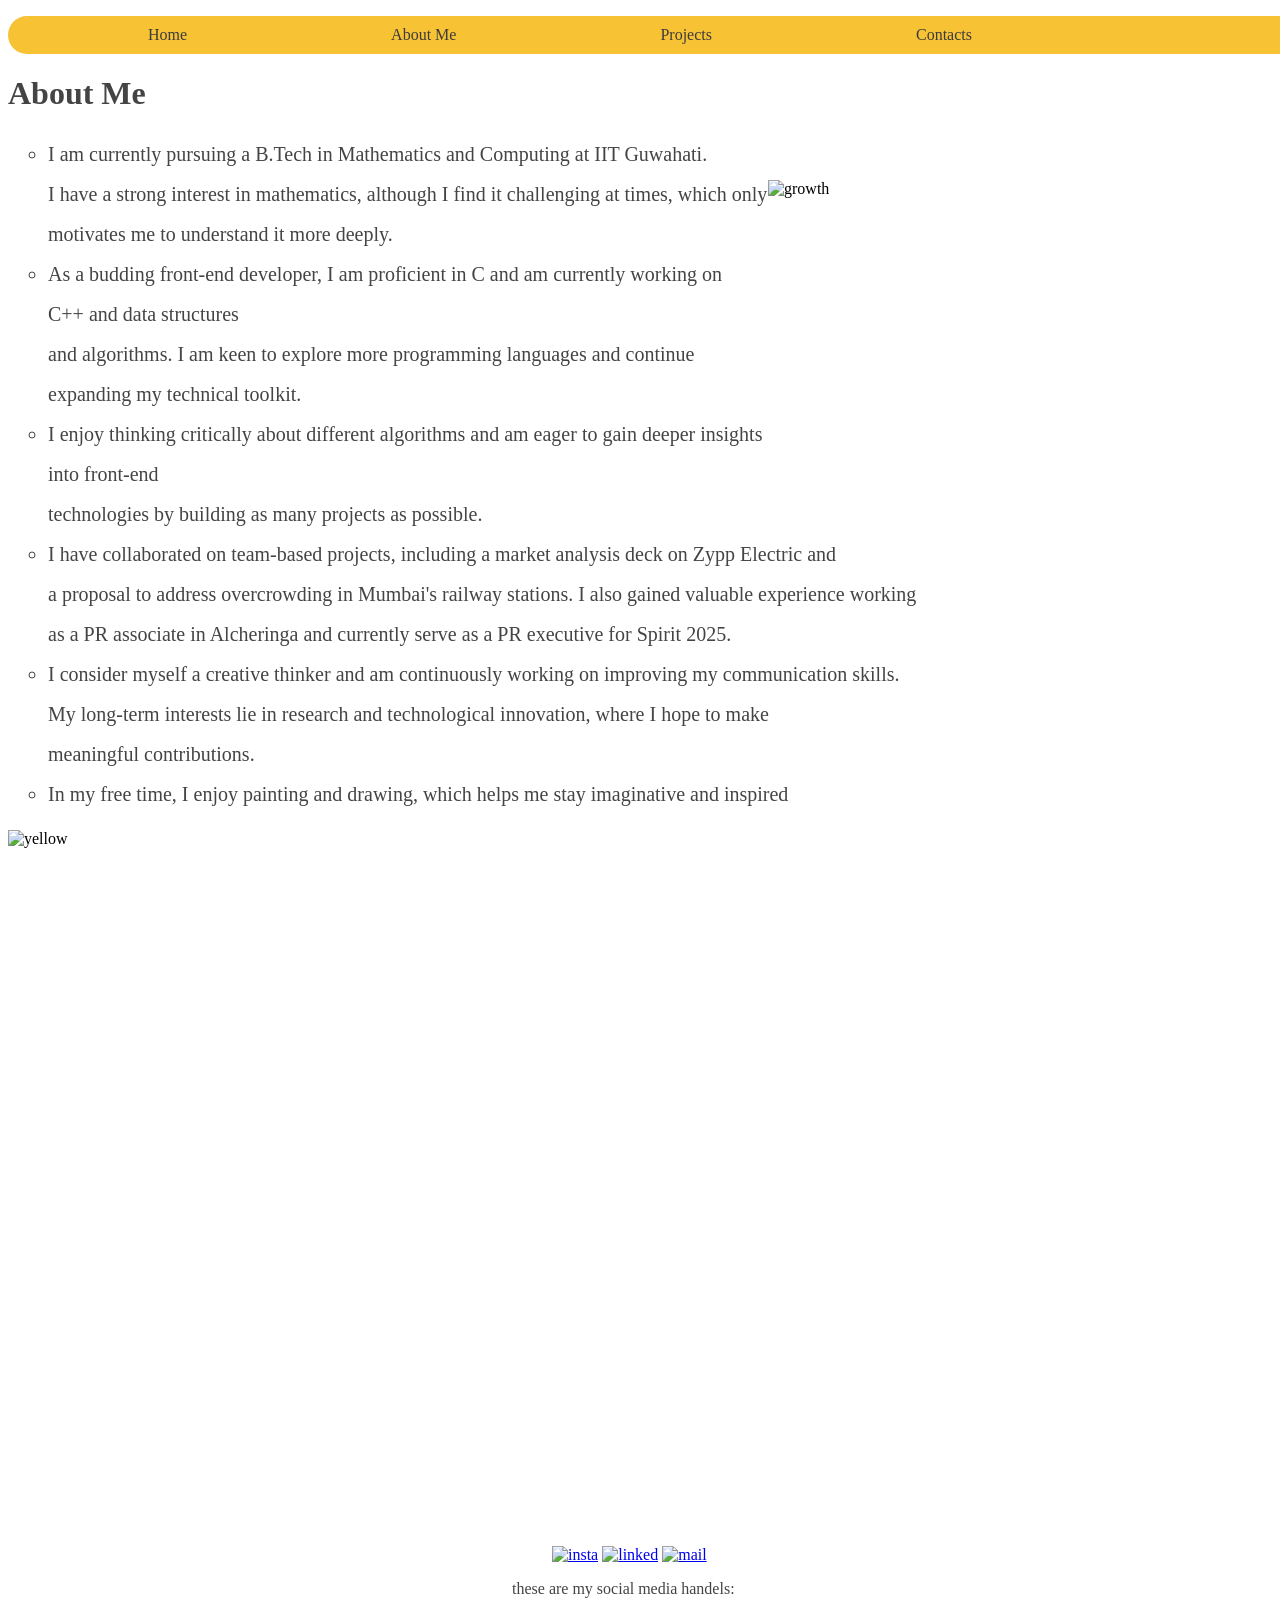
==== about.html @ 928039ac "Add files via upload" ====
<!DOCTYPE html>
<html>
    <head>
        <title>about me</title>
        <link rel="stylesheet" href="aboutstyle.css">
    </head>
    <body>
        <nav>
            <ul class="heading">
                  <li><a href="protfolio.html">Home</a></li>
                <li><a href="about.html">About Me</a></li>
                <li><a href="project.html">Projects</a></li>
                <li><a href="contact.html">Contacts</a></li>
            </ul>
        </nav>
        <main>
            <h1>About Me</h1>
            <ul>
                <li><span>I am currently pursuing a B.Tech in Mathematics and Computing at IIT Guwahati.<br> I have a strong interest in mathematics, although I find it challenging at times, which only<br> motivates me to understand it more deeply.</span></li>
                <li><span>As a budding front-end developer, I am proficient in C and am currently working on<br> C++ and data structures<br> and algorithms. I am keen to explore more programming languages and continue<br> expanding my technical toolkit.</span></li>
                <li><span>I enjoy thinking critically about different algorithms and am eager to gain deeper insights<br> into front-end<br> technologies by building as many projects as possible.</span></li>
                <li><span>I have collaborated on team-based projects, including a market analysis deck on Zypp Electric and<br> a proposal to address overcrowding in Mumbai's railway stations. I also gained valuable experience working<br> as a PR associate in Alcheringa and currently serve as a PR executive for Spirit 2025.</span></li>
                <li><span>I consider myself a creative thinker and am continuously working on improving my communication skills.<br> My long-term interests lie in research and technological innovation, where I hope to make<br> meaningful contributions.</span></li>
                <li><span>In my free time, I enjoy painting and drawing, which helps me stay imaginative and inspired</span></li>
            </ul>
            <img src="growthcycle.png" alt="growth">
        </main>
        <footer>
            <ul>
                <li><a href="https://www.instagram.com/tanu_shkadas?igsh=NDFjMzFoMG94aWp5"><img src="ph_instagram-logo-fill.png" alt="insta"></a></li>
                <li><a href="https://in.linkedin.com/in/tanushka-das-4b3b9735b?trk=people-guest_people_search-card"><img src="bi_linkedin.png" alt="linked"></a></li>
                <li><a href="mailto:dastanushka06@gmail.com"><img src="bi_envelope-fill.png" alt="mail"></a></li>
            </ul>
            <span>these are my social media handels:</span>
        </footer>
         <div>
            <img src="Vector.png" alt="yellow">
        </div>

    </body>
</html>
---- aboutstyle.css ----
nav{
    position:sticky;
    top:0;

}
.heading{
    background-color:#f7c335;
    white-space: nowrap;
    width:100%;
    padding-right:0 0;
    border-radius:1.5em;
}

.heading li {
    display:inline-block;
    padding:100px;
    padding-bottom:10px;
    padding-top: 10px;

}
.heading a{
    color:#3c3b3b;
     text-decoration: none;
}

nav a :hover{
    color:#3c3b3b;
    
}
main h1{
    font-style:arial ;
    color:#454444;

}
main ul{
    font-style:arial ;
    color:#454444;
    list-style-type:circle;
}
main img{
    position:absolute;
    right:0;
    top:20%;
    z-index:-1;
    width:40%;
    height:70%;
}
main li{
    line-height: 40px;
    font-size:20px;
}
footer{
    position:absolute;
    top:170%;
    left:40%;
}
footer ul{
    list-style-type: none;
}
footer li{
    display:inline-block;
}
footer span{
     font-style:arial ;
    color:#454444;
    text-align:centre;
}
div img{
    width:100%;
}
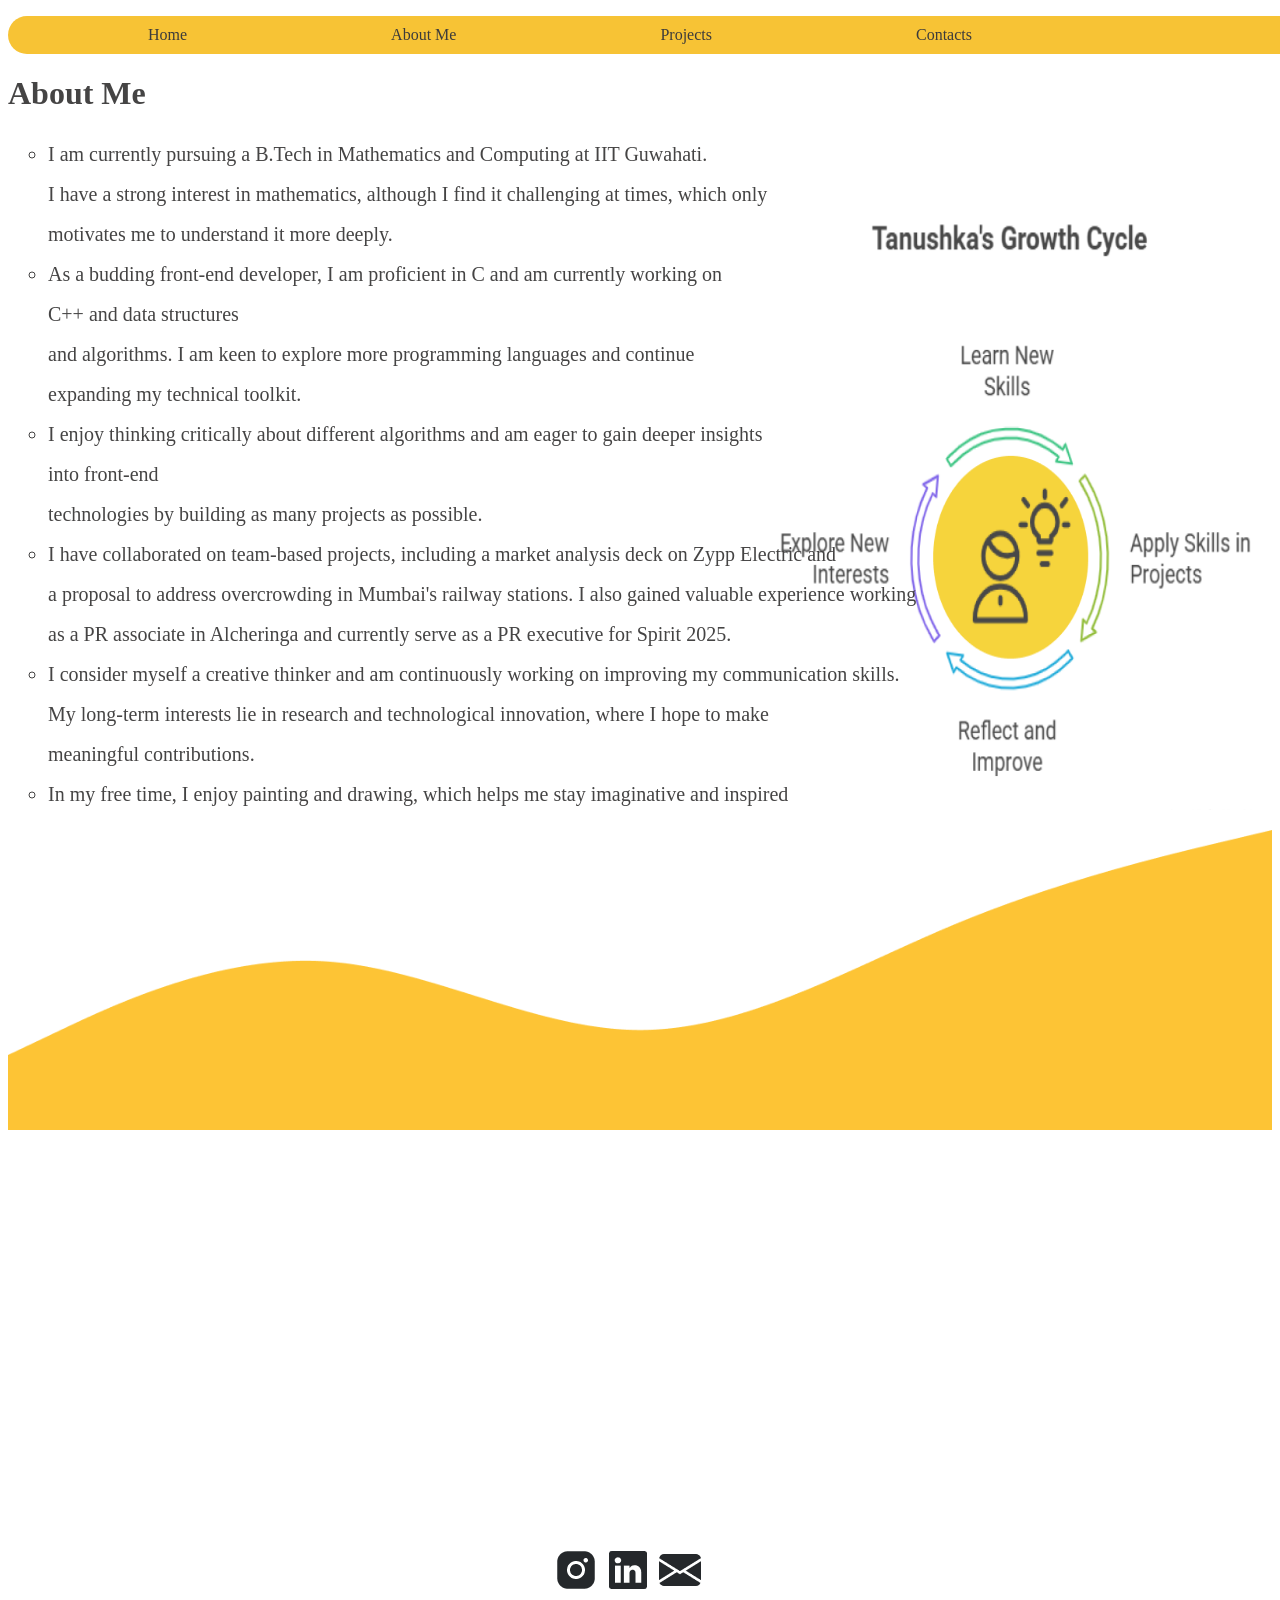
==== commit d35ca75c: "Update about.html" ====
--- a/about.html
+++ b/about.html
@@ -7,7 +7,7 @@
     <body>
         <nav>
             <ul class="heading">
-                  <li><a href="protfolio.html">Home</a></li>
+                  <li><a href="index.html">Home</a></li>
                 <li><a href="about.html">About Me</a></li>
                 <li><a href="project.html">Projects</a></li>
                 <li><a href="contact.html">Contacts</a></li>
@@ -38,4 +38,4 @@
         </div>
 
     </body>
-</html>+</html>
